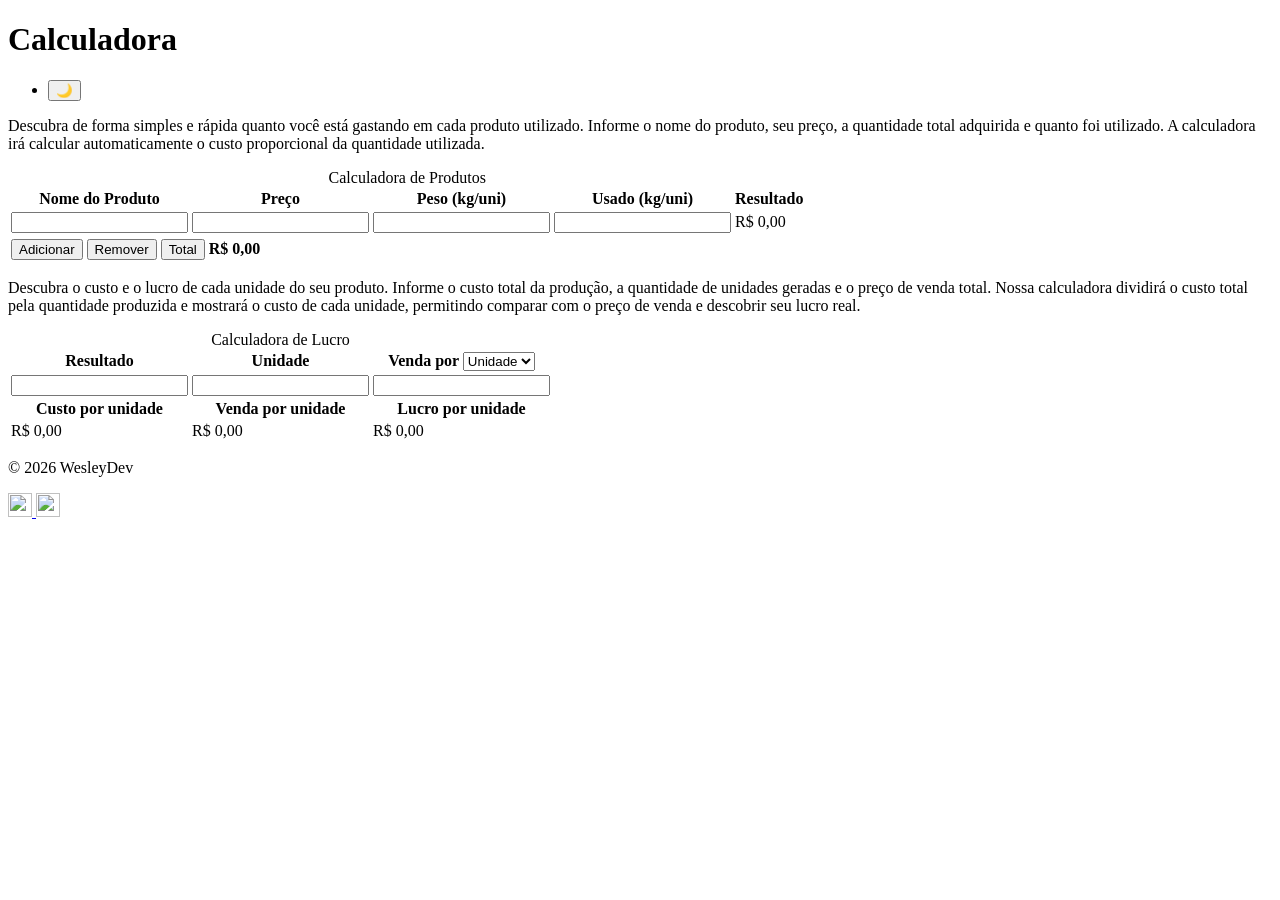
==== calculadora/index.html @ a81c5505 "Create index.html" ====
<!DOCTYPE html>
<html lang="pt-br">
<head>
    <meta charset="UTF-8">
    <meta name="viewport" content="width=device-width, initial-scale=1.0">
    <title>Calculadora de Produtos</title>
    <link rel="stylesheet" href="/assets/design.css">
    <link rel="icon" href="/assets/favicon.ico">
    <link rel="icon" type="image/png" sizes="32x32" href="/images/logo.mongeia.png">
    <link rel="apple-touch-icon" sizes="180x180" href="/images/logo.mongeia.apple.png">
    <meta name="description" content="Calculadora de produtos/materiais.">
</head>
<body>
    <header>
        <h1>Calculadora</h1>

        <nav>
            <ul>
                <li>
                    <button id="btn-theme" aria-label="Alternar tema">🌙</button>
                </li>  
            </ul>
        </nav>

    </header>

    <main>
        
        <section>
            <p>Descubra de forma simples e rápida quanto você está gastando em cada produto utilizado. 
                Informe o nome do produto, seu preço, a quantidade total adquirida e quanto foi utilizado. 
                A calculadora irá calcular automaticamente o custo proporcional da quantidade utilizada.</p>
        </section>

        <section>
            <div>
                <table class="TabelaPadrão">
                    <caption>Calculadora de Produtos</caption>
                    <thead>
                        <tr>
                            <th>Nome do Produto</th><th>Preço</th><th>Peso (kg/uni)</th>
                            <th>Usado (kg/uni)</th><th>Resultado</th>
                        </tr>
                    </thead>
                    <tbody id="produtos">
                        <tr>
                            <td><input class="product" type="text" name="product" id="product"></td>
                            <td><input class="bought_product" type="number" name="bought_product" id="bought_product" min="0"></td>
                            <td><input class="weight_product" type="number" name="weight_product" id="weight_product" min="0"></td>
                            <td><input class="weight_used" type="number" name="weight_used" id="weight_used" min="0"></td>
                            <td><output class="result" id="result">R$ 0,00</output></td>
                        </tr>
                    </tbody>
                </table>
            </div>
        </section>
        
        <section>
            <div>
                <table class="TabelaPadrão">
                    <thead>
                        <tr>
                            <th><button id="adicionar">Adicionar</button></th><th><button id="remover">Remover</button></th>
                            <th><button id="total">Total</button> <output class="result" id="result_final">R$ 0,00</output></th>
                        </tr>
                    </thead>
                </table>
            </div>
        </section>

        <section>
            <p>Descubra o custo e o lucro de cada unidade do seu produto. Informe o custo total da produção, a quantidade de 
                unidades geradas e o preço de venda total. Nossa calculadora dividirá o custo total pela quantidade produzida e 
                mostrará o custo de cada unidade, permitindo comparar com o preço de venda e descobrir seu lucro real.</p>
        </section>
        
        <section>
            <div>
                <table class="TabelaPadrão">
                    <caption>Calculadora de Lucro</caption>
                    <thead>
                        <tr>
                            <th>Resultado</th>
                            <th>Unidade</th>
                            <th>Venda por
                                <select id="tipo_venda">
                                    <option value="unidade">Unidade</option>
                                    <option value="total">Total</option>
                                </select>
                            </th>
                        </tr>
                    </thead>
                    <tbody>
                        <tr>
                            <td><input type="number" name="result" id="result_final_2"></td>
                            <td><input type="number" name="unided" id="unided" min="0"></td>
                            <td><input type="number" name="sell" id="sell" min="0"></td>
                        </tr>
                    </tbody>
                    <thead>
                        <tr>
                            <th>Custo por unidade</th>
                            <th>Venda por unidade</th>
                            <th>Lucro por unidade</th>
                        </tr>
                    </thead>
                    <tbody>
                        <tr>
                            <td><output class="result" id="cost_unided">R$ 0,00</output></td>
                            <td><output class="result" id="sell_unided">R$ 0,00</output></td>
                            <td><output class="result" id="profit_unided">R$ 0,00</output></td>
                        </tr>
                    </tbody>
                </table>
            </div>
        </section>
        

    </main>

    <footer>
        <p>© 2026 WesleyDev</p>
        <div class="social">
            <a href="https://github.com/WesleyMarlon" target="_blank" rel="author noopener" aria-label="GitHub do WesleyDev">
                <img src="/assets/ico/github.svg" alt="" width="24" height="24">
            </a>
            <a href="https://vercel.com/mongeia-labs" target="_blank" rel="noopener" aria-label="Projeto na Vercel">
                <img src="/assets/ico/vercel.svg" alt="" width="24" height="24">
            </a>
        </div>
    </footer>
    <script src="/javascript/calculos.js"></script>
    <script src="/javascript/darkmode.js"></script>
</body>
</html>
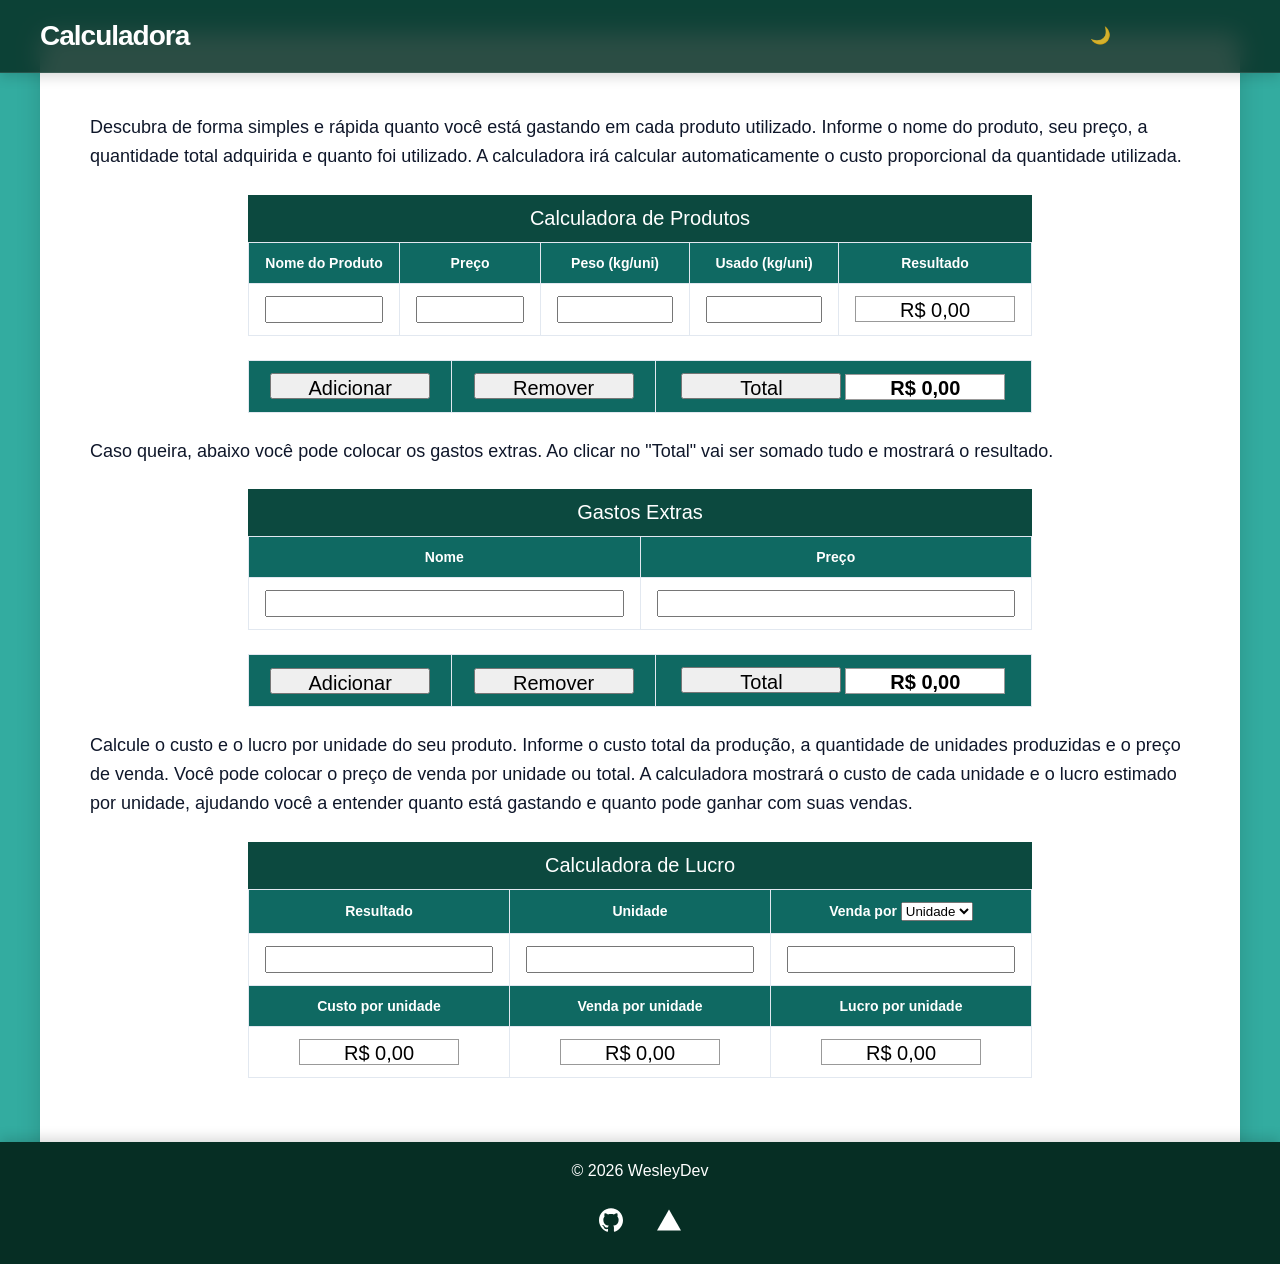
==== commit d3229a7d: "Update index.html" ====
--- a/calculadora/index.html
+++ b/calculadora/index.html
@@ -69,9 +69,50 @@
         </section>
 
         <section>
-            <p>Descubra o custo e o lucro de cada unidade do seu produto. Informe o custo total da produção, a quantidade de 
-                unidades geradas e o preço de venda total. Nossa calculadora dividirá o custo total pela quantidade produzida e 
-                mostrará o custo de cada unidade, permitindo comparar com o preço de venda e descobrir seu lucro real.</p>
+            <p>
+                Caso queira, abaixo você pode colocar os gastos extras. Ao clicar no "Total" vai ser somado tudo e mostrará o resultado.
+            </p>
+        </section>        
+
+         <section>
+            <div>
+                <table class="TabelaPadrão">
+                    <caption>Gastos Extras</caption>
+                    <thead>
+                        <tr>
+                            <th>Nome</th><th>Preço</th>
+                        </tr>
+                    </thead>
+                    <tbody id="produtos_extra">
+                        <tr>
+                            <td><input class="product" type="text" name="product" id="product_extra"></td>
+                            <td><input class="bought_product" type="number" name="bought_product" id="bought_product_extra" min="0"></td>
+                        </tr>
+                    </tbody>
+                </table>
+            </div>
+        </section>
+
+
+        <section>
+            <div>
+                <table class="TabelaPadrão">
+                    <thead>
+                        <tr>
+                            <th><button id="adicionar_extra">Adicionar</button></th><th><button id="remover_extra">Remover</button></th>
+                            <th><button id="total_extra">Total</button> <output class="result" id="result_final_extra">R$ 0,00</output></th>
+                        </tr>
+                    </thead>
+                </table>
+            </div>
+        </section>
+
+
+        <section>
+            <p>Calcule o custo e o lucro por unidade do seu produto. Informe o custo total da produção, a quantidade de 
+                unidades produzidas e o preço de venda. Você pode colocar o preço de venda por unidade ou total. A calculadora 
+                mostrará o custo de cada unidade e o lucro estimado por unidade, ajudando você a entender quanto está gastando 
+                e quanto pode ganhar com suas vendas.</p>
         </section>
         
         <section>
@@ -82,7 +123,7 @@
                         <tr>
                             <th>Resultado</th>
                             <th>Unidade</th>
-                            <th>Venda por
+                            <th>Venda por 
                                 <select id="tipo_venda">
                                     <option value="unidade">Unidade</option>
                                     <option value="total">Total</option>
@@ -130,6 +171,7 @@
         </div>
     </footer>
     <script src="/javascript/calculos.js"></script>
-    <script src="/javascript/darkmode.js"></script>
+    <script src="/javascript/gastos-extras.js"></script>
+    <script src="/javascript/pagina.js"></script>
 </body>
 </html>
--- a/assets/design.css
+++ b/assets/design.css
@@ -0,0 +1,200 @@
+* {margin: 0; padding: 0; box-sizing:border-box;}
+html {scroll-padding-top: 100px;}
+img {max-width: 100%; height: auto; display: block;}
+
+/* == Dark Mode == */
+:root {--bg: #ffffff;--bg-header: rgba(6, 46, 36, 0.85);--bg-card: #ffffff;--bg-box: #0f6962;--bg-body: #33aca0;
+--text: #0f172a;--text-header: #ffffff;--text-muted: #475569;--text-invert: #ffffff; --menu: #00d41c;
+--accent: #115f1e;--accent-hover: #4caf50;--border: #e2e8f0;--shadow: rgba(0, 0, 0, 0.15);
+--bg-caixa: #1e3a34;--bg-caixa-hover: #25463f; --bg-footer: #062e24; --caption: #0c493f;}
+
+[data-theme="dark"] {--bg: #0f172a;--bg-header: rgba(2, 6, 23, 0.85);--bg-card: #1e293b;--bg-box: #134e4a;
+--bg-body: #0a1518;--text: #e2e8f0;--text-header: #ffffff;--text-muted: #94a3b8;--text-invert: #0f172a;
+--accent: #34d399;--accent-hover: #28a074;--border: #334155;--shadow: rgba(0, 0, 0, 0.4); --bg-footer: #020617;
+--caption: #0c3649; --bg-box: #0f5069; --menu: #28a074;}
+
+[data-theme="dark"] .Caixa {background: #292B3A;border: 1px solid #334155;
+box-shadow: inset 0 0 0 1px rgba(255, 255, 255, 0.05),0 2px 8px rgba(0, 0, 0, 0.4);}
+[data-theme="dark"] .Caixa:hover {background: #334155;}
+[data-theme="dark"] .Caixa h3 {color: #e2e8f0;}
+[data-theme="dark"] .Caixa p {color: #94a3b8;}
+
+[data-theme="dark"] .coluna li::before {color: #5384f8;}
+[data-theme="dark"] mark {background-color: #34d399;color: #0f172a;}
+[data-theme="dark"] code {background: #334155;color: #e2e8f0;}
+
+[data-theme="dark"] #box-menu {background: #13384e;border: 1px solid #0f3d38;}
+[data-theme="dark"] #box-menu strong {color: #34b3d3;}
+[data-theme="dark"] #box-menu a:hover {background: #0f2e3d;}
+
+[data-theme="dark"] mark {background-color: #2b8ac2;color: #000; /* Verde água pra letra */border: 1px solid #065f46;}
+
+/* Fundo Principal ( body ) */
+body {background: var(--bg-body);margin: 0;padding: 0;font-family: Arial, Helvetica, sans-serif;color: var(--text);}
+
+/* ==== HEADER ==== */
+header {background-color: var(--bg-header);backdrop-filter: blur(12px);border-bottom: 1px solid rgba(255, 255, 255, 0.1);
+padding: 20px 40px;display: flex;justify-content: space-between;align-items: center;box-shadow: 0 4px 12px var(--shadow);
+position: sticky;top: 0;z-index: 100;}
+
+header h1 {font-size: 28px;font-weight: 800;letter-spacing: -1px;color: var(--text-header);}
+header nav a {color: var(--text-header);text-decoration: none;font-weight: 500;opacity: 0.8;transition: 0.2s;}
+header nav a:hover {opacity: 1;color: var(--accent-hover);}
+header nav ul {align-items: center;}
+header nav a,#btn-menu,#btn-theme {font-size: 1.05rem !important;line-height: 1;padding: 6px 10px;}
+
+
+/* == MENU == */
+nav li {position: relative}
+#btn-menu, #btn-theme {background: none;border: none;color: #ffffff;opacity: 0.8;font: inherit;cursor: pointer;
+padding: 6px 10px;font-size: 0.875rem;line-height: 1;display: inline-flex;align-items: center;}
+
+#btn-menu:hover, #btn-theme:hover {opacity: 1;color: var(--menu);}
+#box-menu {position: absolute;right: 0;top: 100%;margin-top: 8px;background: #164b45;border: 1px solid #2a5a57;
+border-radius: 8px;padding: 12px;min-width: 220px;z-index: 100;backdrop-filter: none;}
+
+#box-menu strong {display: block;font-size: 16px;margin: 8px 0 4px;opacity: 1;color: #00df1e;font-weight: 600;}
+#box-menu strong:first-child {margin-top: 0}
+#box-menu a {display: block;padding: 4px 8px;font-size: 16px;white-space: nowrap;border-radius: 4px;color: #ffffff;text-decoration: none;}
+#box-menu a:hover {background: #2a5a57;color: #ffffff;}
+
+/* == MAIN == */
+main {position: relative;z-index: 1;background: var(--bg-card);max-width: 1200px;margin: -40px auto -20px;
+padding: 80px 40px 60px;border-radius: 12px;box-shadow: 0 8px 24px var(--shadow);}
+
+main h1 {font-size: 38px;color: var(--text);margin: 0 auto 20px;text-align: center;line-height: 1.2;max-width: 1200px;}
+main h2 {font-size: 32px;color: var(--text);margin: 0 auto 20px;text-align: center;line-height: 1.2;max-width: 1200px;}
+main h3 {font-size: 26px;color: var(--text);margin-top: 20px;}
+main p {font-size: 18px;color: var(--text);line-height: 1.6;max-width: 1100px;margin: 0 auto;margin-bottom: 1.2rem;}
+main code {background: var(--border);color: var(--text);padding: 2px 6px;
+border-radius: 3px;font-family: 'Consolas', 'Monaco', monospace;font-size: 0.9em;}
+
+/* == INPUT == */
+input {font-size: 20px; text-align: center; width: 100%; box-sizing: border-box;}
+button {font-size: 20px; padding: 2px 5px; width: 160px;height: 26px;}
+
+.result {display: inline-block;width: 160px;height: 26px; padding: 2px 5px; border: 1px solid #999; background-color: white;
+color: black; text-align: center; box-sizing: border-box; font-size: 20px; }
+
+
+/* == EXTRAS == */
+nav ul {list-style: none; display: flex; gap: 30px;}
+a {color: var(--accent);}
+a:hover {color: var(--accent-hover);}
+details {color: var(--accent); text-align: left; font-size: 18px; line-height: 1.7;}
+details:hover {color: var(--accent-hover);}
+pre {background: #1e1e1e;color: #d4d4d4;padding: 16px;border-radius: 8px;overflow-x: auto;
+font-family: 'Consolas', 'Monaco', monospace;font-size: 14px;line-height: 1.5;margin: 20px 0;}
+
+.pagina h3 {font-size: 20px; text-align: center; margin-bottom: 6px;} .pagina p {text-align: center;}
+.pagina strong {background-color: #0c4249; margin-right: 4px; padding: 2px; border-radius: 25%;}
+
+/* == MARK == */
+mark {background-color: #3bff93; color: #000; font-family: 'Consolas', 'Monaco', monospace;
+font-size: 0.9em; font-weight: 600; padding: 2px 6px; border-radius: 4px; white-space: nowrap;
+box-decoration-break: clone; border: 1px solid #a7f3d0;}
+
+/* == CAIXAS == */
+.Modulos {padding: 60px 40px 40px 40px;}
+.Modulos h2 {text-align: center; font-size: 32px; margin-bottom: 40px; color: var(--text);}
+.Caixas {display: grid; grid-template-columns: 1fr 1fr 1fr; gap: 24px; max-width: 1200px; margin: 0 auto;}
+.Caixa {background: var(--bg-caixa);color: #fff;padding: 18px;border-radius: 16px;box-shadow: inset 0 0 0 1px rgba(255,255,255,0.1);
+transition: all 0.3s ease;border: 1px solid var(--bg-caixa-borda);display: block;text-decoration: none;}
+
+.Caixa:hover {transform: translateY(-8px);box-shadow: 0 12px 24px var(--shadow);background: var(--bg-caixa-hover);}
+.Caixa h3 {font-size: 24px; margin-bottom: 12px; color: #fff;}
+.Caixa p {color: #a7c4be; text-align: left; margin-bottom: 0;}
+
+/* == COLUNA DUPLA == */
+.ColunaDupla {display:flex;gap:60px;max-width:1400px;margin:20px auto 40px;padding:0 20px;align-items:flex-start}
+.coluna {flex:1}
+.coluna h2 {text-align:left;color:var(--text);font-size:2rem;margin-bottom:24px}
+.coluna h3 {font-size:1.25rem;margin-top:28px;margin-bottom:8px;color:var(--text)}
+.coluna p {font-size:1rem;text-align:left;color:var(--text)}
+.coluna ul {list-style:none;padding:0;margin:0 0 24px}
+.coluna li {margin-bottom:12px;line-height:1.6;padding-left:24px;position:relative;color:var(--text)}
+.coluna li::before {content:"→";position:absolute;left:0;color:var(--accent);font-weight:bold}
+.coluna code {background:var(--border)}
+mark code, pre code, .Codigo code {background:transparent;padding:0}
+
+/* Classe Codigo */
+.Codigo {background: #1e1e1e;border-radius: 8px;margin: 20px auto;overflow-x: auto;max-width: 700px;padding: 16px;
+color: #d4d4d4;font-family: 'Consolas', 'Monaco', monospace;font-size: 14px;line-height: 1.5;white-space: pre;}
+
+.Codigo code {background: transparent; color: inherit; padding: 0; font-size: inherit; font-family: inherit;}
+code {background: var(--border); padding: 2px 6px; border-radius: 3px; font-family: 'Consolas', 'Monaco', monospace; font-size: 0.9em;}
+
+.blue {color: #00c8ff;} .red {color: #ff0000;} .yellow {color: #fbff00;} .purple {color: #cc00ff;}
+.green {color: #33ff00;} .orange {color: #ff7300;}
+
+/* TabelaPadrão */
+.TabelaPadrão {width: 70%;border-collapse: collapse;margin: 24px auto;font-size: 14px;color: var(--text);}
+caption {text-align: center;font-size: 20px;padding: 12px;background-color: var(--caption);color: var(--text-header);}
+.TabelaPadrão thead th {background-color: var(--bg-box);color: var(--text-header);text-align: center;padding: 12px 16px;border: 1px solid var(--border);}
+.TabelaPadrão th, .TabelaPadrão td {border: 1px solid var(--border);padding: 12px 16px;text-align: center;}
+.TabelaPadrão tbody tr:nth-child(even) {background-color: var(--bg-card);}
+.TabelaPadrão tbody tr:hover {background-color: var(--border);}
+
+/* TabelaNivel */
+.TabelaNivel {width: 70%;border-collapse: collapse;margin: 24px auto;font-size: 16px;color: var(--text);}
+.TabelaNivel thead th {background-color: var(--bg-box);color: var(--text-header);text-align: center;padding: 12px 16px;border: 1px solid var(--border);}
+.TabelaNivel th, .TabelaNivel td {border: 1px solid var(--border);padding: 12px 16px;text-align: center;font-weight: bold;}
+.TabelaNivel tbody tr:nth-child(even) {background-color: var(--bg-card);}
+.TabelaNivel tbody tr:hover {background-color: var(--border);}
+
+/* == FOOTER == */
+footer {background-color: var(--bg-footer);text-align: center;padding: 20px;margin-top: 0px;position: relative;z-index: 10;box-shadow: 0 -4px 12px var(--shadow);}
+footer p {margin-bottom: 16px; color: var(--text-header);}
+footer .social {display: flex; justify-content: center; gap: 10px;}
+footer a {display: inline-flex;align-items: center;justify-content: center;min-width: 48px;min-height: 48px;border-radius: 8px;transition: background-color 0.2s;}
+footer a:hover {background-color: rgba(64, 224, 208, 0.1);}
+footer a img {width: 24px; height: 24px; filter: brightness(0) invert(1);}
+
+/* ==== MOBILE ==== */
+@media (max-width: 768px) {
+  /* == HEADER == */
+  header {padding: 12px 16px; flex-direction: column; align-items: flex-start; gap: 12px;}
+  header h1 {font-size: 1.25rem;}
+  header nav {width: 100%}
+  nav ul {gap: 8px; overflow-x: auto; scrollbar-width: none; padding-bottom: 4px;}
+  nav ul::-webkit-scrollbar {display: none}
+  header nav a {font-size: 0.875rem; padding: 6px 10px; border-radius: 6px; white-space: nowrap;}
+  header nav a:active {background: rgba(255,255,255,.15)}
+
+  /* == TEXT == */
+  main {padding: 24px 16px; margin: -12px 12px 0; border-radius: 8px;}
+  main h1 {font-size: 1.625rem; line-height: 1.25; margin-bottom: 16px;}
+  main h2 {font-size: 1.375rem;}
+  main h3 {font-size: 1.125rem;}
+  main p {font-size: 0.9375rem; line-height: 1.65; margin-bottom: 1rem;}
+
+  /* == CAIXAS == */
+  .Modulos {padding: 24px 16px}
+  .Modulos h2 {font-size: 1.5rem; margin-bottom: 24px;}
+  .Caixas {grid-template-columns: 1fr; gap: 12px;}
+  .Caixa {padding: 16px; border-radius: 12px;}
+  .Caixa h3 {font-size: 1.25rem; margin-bottom: 8px;}
+  .Caixa p {font-size: 0.875rem; line-height: 1.5;}
+  .Caixa:active {transform: scale(0.98);}
+
+  /* == COLUNA DUPLA == */
+  .ColunaDupla {flex-direction: column; gap: 24px; padding: 0; margin: 20px 0;}
+  .coluna {width: 100%}
+  .coluna h2 {font-size: 1.375rem; text-align: left;}
+  .coluna h3 {font-size: 1.125rem}
+  .coluna p {font-size: 0.9375rem}
+  .coluna li {font-size: 0.9375rem; margin-bottom: 8px;}
+
+  /* == MENU == */
+  nav li {position: static}
+  #box-menu {position: fixed;left: 12px;right: 12px;top: auto;margin-top: 8px;width: auto;max-width: none;}
+  #box-menu a {font-size: 0.9375rem;padding: 10px 12px;}
+
+  /* == EXTRAS == */
+  pre, .Codigo {font-size: 12px; padding: 12px; margin: 16px -16px; border-radius: 0;}
+  mark {font-size: 0.8125rem; white-space: normal;}
+  .TabelaPadrão, .TabelaNivel {font-size: 13px; margin: 16px -16px; width: calc(100% + 32px);}
+  
+  footer {padding: 24px 16px}
+  footer a {min-width: 44px; min-height: 44px}
+}
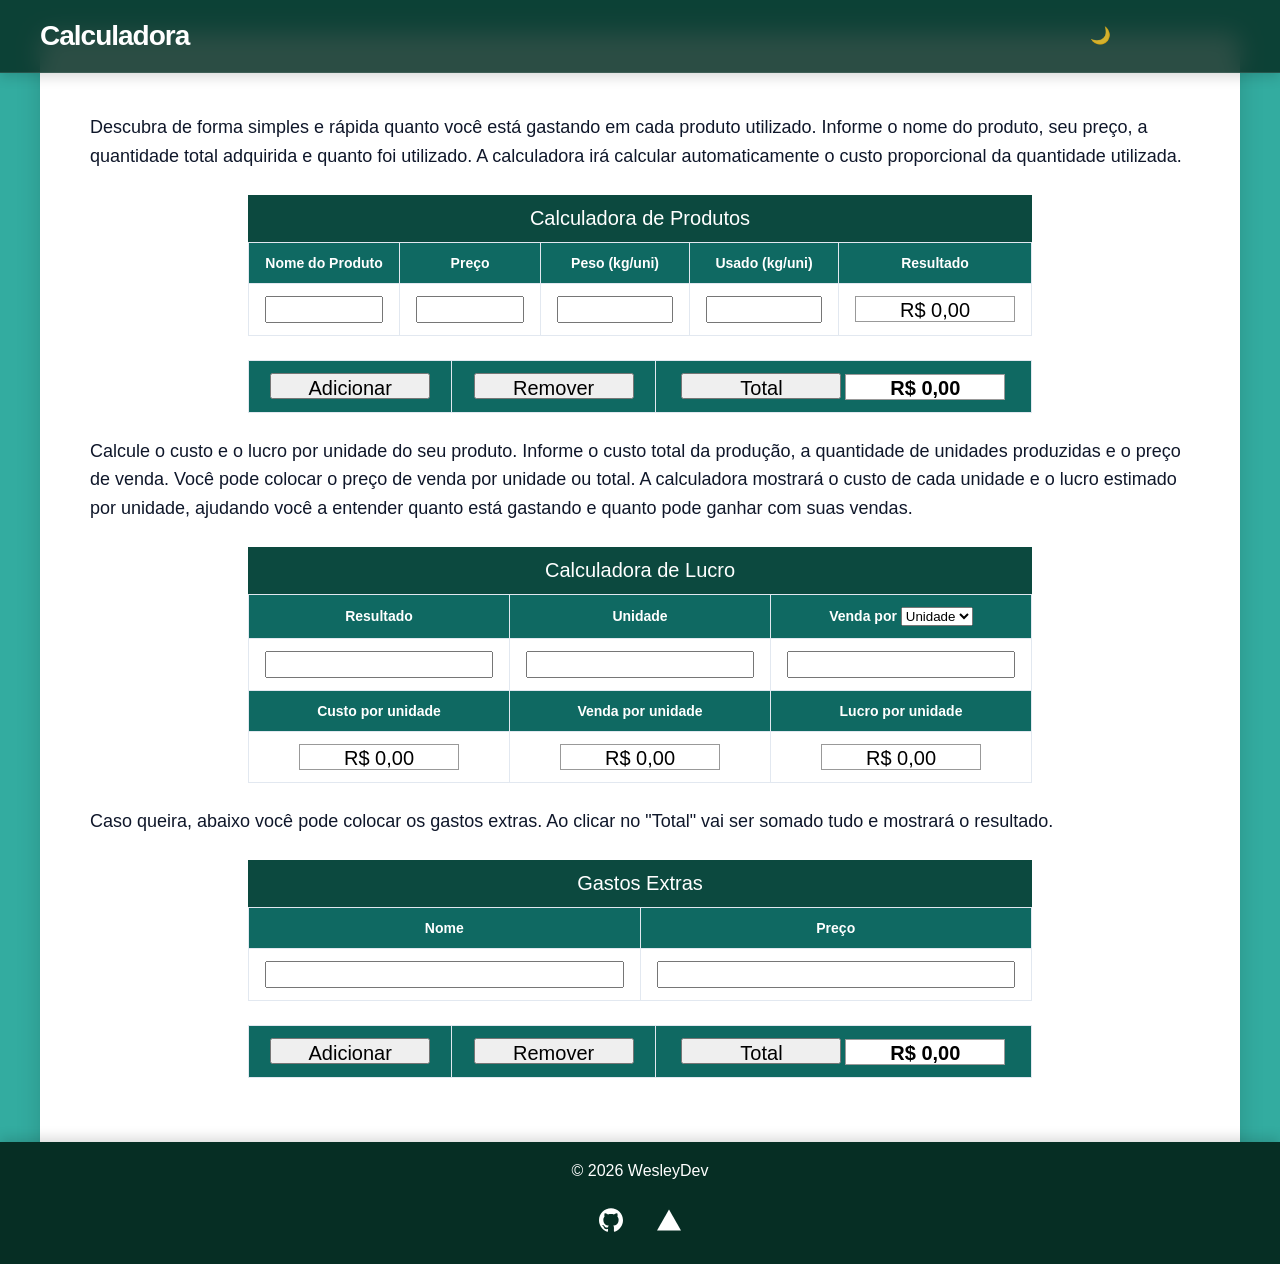
==== commit 8c31d9ea: "Update index.html" ====
--- a/calculadora/index.html
+++ b/calculadora/index.html
@@ -68,45 +68,6 @@
             </div>
         </section>
 
-        <section>
-            <p>
-                Caso queira, abaixo você pode colocar os gastos extras. Ao clicar no "Total" vai ser somado tudo e mostrará o resultado.
-            </p>
-        </section>        
-
-         <section>
-            <div>
-                <table class="TabelaPadrão">
-                    <caption>Gastos Extras</caption>
-                    <thead>
-                        <tr>
-                            <th>Nome</th><th>Preço</th>
-                        </tr>
-                    </thead>
-                    <tbody id="produtos_extra">
-                        <tr>
-                            <td><input class="product" type="text" name="product" id="product_extra"></td>
-                            <td><input class="bought_product" type="number" name="bought_product" id="bought_product_extra" min="0"></td>
-                        </tr>
-                    </tbody>
-                </table>
-            </div>
-        </section>
-
-
-        <section>
-            <div>
-                <table class="TabelaPadrão">
-                    <thead>
-                        <tr>
-                            <th><button id="adicionar_extra">Adicionar</button></th><th><button id="remover_extra">Remover</button></th>
-                            <th><button id="total_extra">Total</button> <output class="result" id="result_final_extra">R$ 0,00</output></th>
-                        </tr>
-                    </thead>
-                </table>
-            </div>
-        </section>
-
 
         <section>
             <p>Calcule o custo e o lucro por unidade do seu produto. Informe o custo total da produção, a quantidade de 
@@ -155,6 +116,46 @@
                 </table>
             </div>
         </section>
+
+
+        <section>
+            <p>
+                Caso queira, abaixo você pode colocar os gastos extras. Ao clicar no "Total" vai ser somado tudo e mostrará o resultado.
+            </p>
+        </section>        
+
+         <section>
+            <div>
+                <table class="TabelaPadrão">
+                    <caption>Gastos Extras</caption>
+                    <thead>
+                        <tr>
+                            <th>Nome</th><th>Preço</th>
+                        </tr>
+                    </thead>
+                    <tbody id="produtos_extra">
+                        <tr>
+                            <td><input class="product" type="text" name="product" id="product_extra"></td>
+                            <td><input class="bought_product" type="number" name="bought_product" id="bought_product_extra" min="0"></td>
+                        </tr>
+                    </tbody>
+                </table>
+            </div>
+        </section>
+
+
+        <section>
+            <div>
+                <table class="TabelaPadrão">
+                    <thead>
+                        <tr>
+                            <th><button id="adicionar_extra">Adicionar</button></th><th><button id="remover_extra">Remover</button></th>
+                            <th><button id="total_extra">Total</button> <output class="result" id="result_final_extra">R$ 0,00</output></th>
+                        </tr>
+                    </thead>
+                </table>
+            </div>
+        </section>
         
 
     </main>
